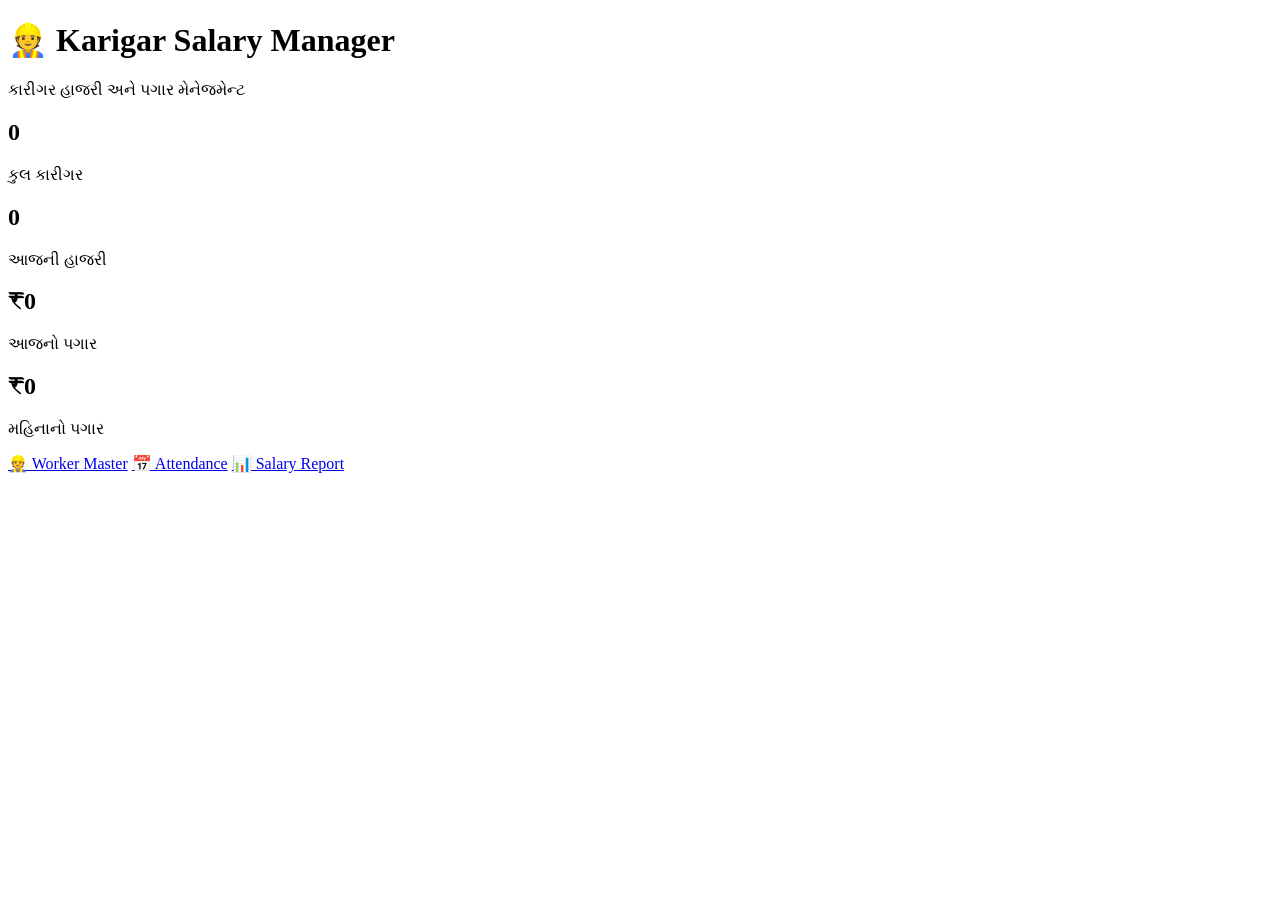
==== index.html @ 5cf4f92c "Add files via upload" ====
<!DOCTYPE html>
<html lang="gu">
<head>
<meta charset="UTF-8">
<meta name="viewport" content="width=device-width, initial-scale=1.0">

<title>Karigar Salary Manager Pro</title>

<link rel="stylesheet" href="css/style.css">
<link rel="manifest" href="manifest.json">

<meta name="theme-color" content="#1565C0">
</head>

<body>

<div class="container">

<header class="header">
<h1>👷 Karigar Salary Manager</h1>
<p>કારીગર હાજરી અને પગાર મેનેજમેન્ટ</p>
</header>

<section class="dashboard">

<div class="card">
<h2 id="totalWorkers">0</h2>
<p>કુલ કારીગર</p>
</div>

<div class="card">
<h2 id="todayAttendance">0</h2>
<p>આજની હાજરી</p>
</div>

<div class="card">
<h2 id="todaySalary">₹0</h2>
<p>આજનો પગાર</p>
</div>

<div class="card">
<h2 id="monthSalary">₹0</h2>
<p>મહિનાનો પગાર</p>
</div>

</section>

<nav class="menu">

<a href="worker.html" class="btn">👷 Worker Master</a>

<a href="attendance.html" class="btn">📅 Attendance</a>

<a href="report.html" class="btn">📊 Salary Report</a>


</nav>

</div>

<script src="js/app.js"></script>

<script>
if ("serviceWorker" in navigator) {
    navigator.serviceWorker.register("service-worker.js");
}
</script>

</body>
</html>
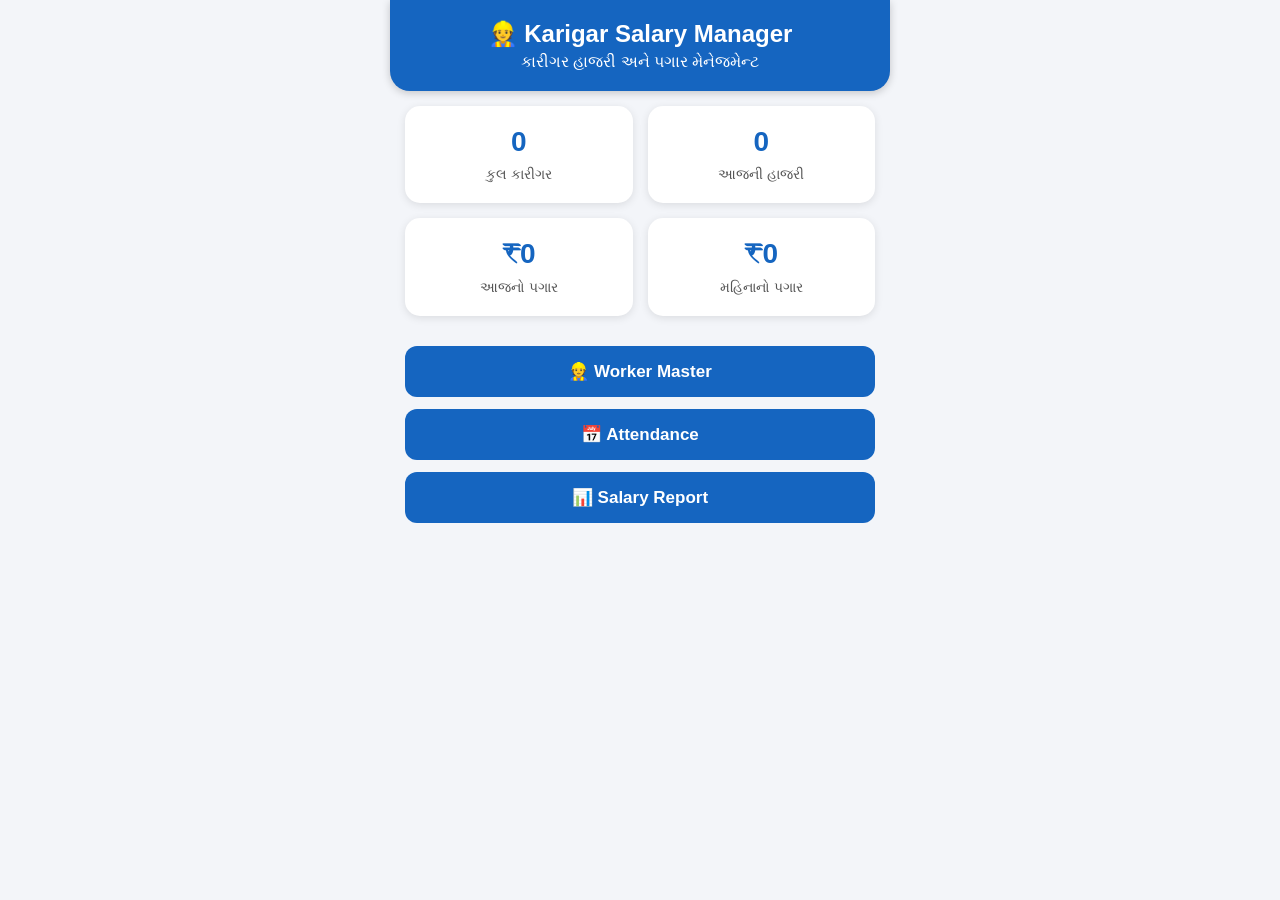
==== commit 43699e2a: "Add files via upload" ====
--- a/index.html
+++ b/index.html
@@ -6,7 +6,7 @@
 
 <title>Karigar Salary Manager Pro</title>
 
-<link rel="stylesheet" href="css/style.css">
+<link rel="stylesheet" href="style.css">
 <link rel="manifest" href="manifest.json">
 
 <meta name="theme-color" content="#1565C0">
@@ -58,7 +58,7 @@
 
 </div>
 
-<script src="js/app.js"></script>
+<script src="app.js"></script>
 
 <script>
 if ("serviceWorker" in navigator) {
--- a/style.css
+++ b/style.css
@@ -0,0 +1,132 @@
+*{
+margin:0;
+padding:0;
+box-sizing:border-box;
+font-family:Arial,sans-serif;
+}
+
+body{
+background:#f3f5f9;
+color:#222;
+}
+
+.container{
+max-width:500px;
+margin:auto;
+padding-bottom:80px;
+}
+
+.header{
+background:#1565C0;
+color:#fff;
+padding:20px;
+text-align:center;
+border-radius:0 0 20px 20px;
+box-shadow:0 2px 8px rgba(0,0,0,.2);
+}
+
+.header h1{
+font-size:24px;
+margin-bottom:5px;
+}
+
+.dashboard{
+display:grid;
+grid-template-columns:1fr 1fr;
+gap:15px;
+padding:15px;
+}
+
+.card{
+background:#fff;
+padding:20px;
+border-radius:15px;
+text-align:center;
+box-shadow:0 2px 8px rgba(0,0,0,.1);
+}
+
+.card h2{
+color:#1565C0;
+font-size:28px;
+margin-bottom:8px;
+}
+
+.card p{
+font-size:14px;
+color:#555;
+}
+
+.menu{
+padding:15px;
+display:flex;
+flex-direction:column;
+gap:12px;
+}
+
+.btn{
+display:block;
+background:#1565C0;
+color:#fff;
+text-decoration:none;
+text-align:center;
+padding:15px;
+border-radius:12px;
+font-size:17px;
+font-weight:bold;
+}
+
+.btn:hover{
+background:#0d47a1;
+}
+
+input,select{
+width:100%;
+padding:12px;
+margin:8px 0;
+border:1px solid #ccc;
+border-radius:10px;
+font-size:16px;
+}
+
+button{
+width:100%;
+padding:14px;
+border:none;
+border-radius:10px;
+background:#1565C0;
+color:#fff;
+font-size:16px;
+font-weight:bold;
+cursor:pointer;
+}
+
+button:hover{
+background:#0d47a1;
+}
+
+.list-card{
+background:#fff;
+padding:15px;
+margin:10px;
+border-radius:12px;
+box-shadow:0 2px 8px rgba(0,0,0,.1);
+}
+
+.list-card h3{
+margin-bottom:8px;
+color:#1565C0;
+}
+
+.action-btn{
+display:flex;
+gap:10px;
+margin-top:10px;
+}
+
+.edit-btn{
+background:#2E7D32;
+}
+
+.delete-btn{
+background:#D32F2F;
+}
